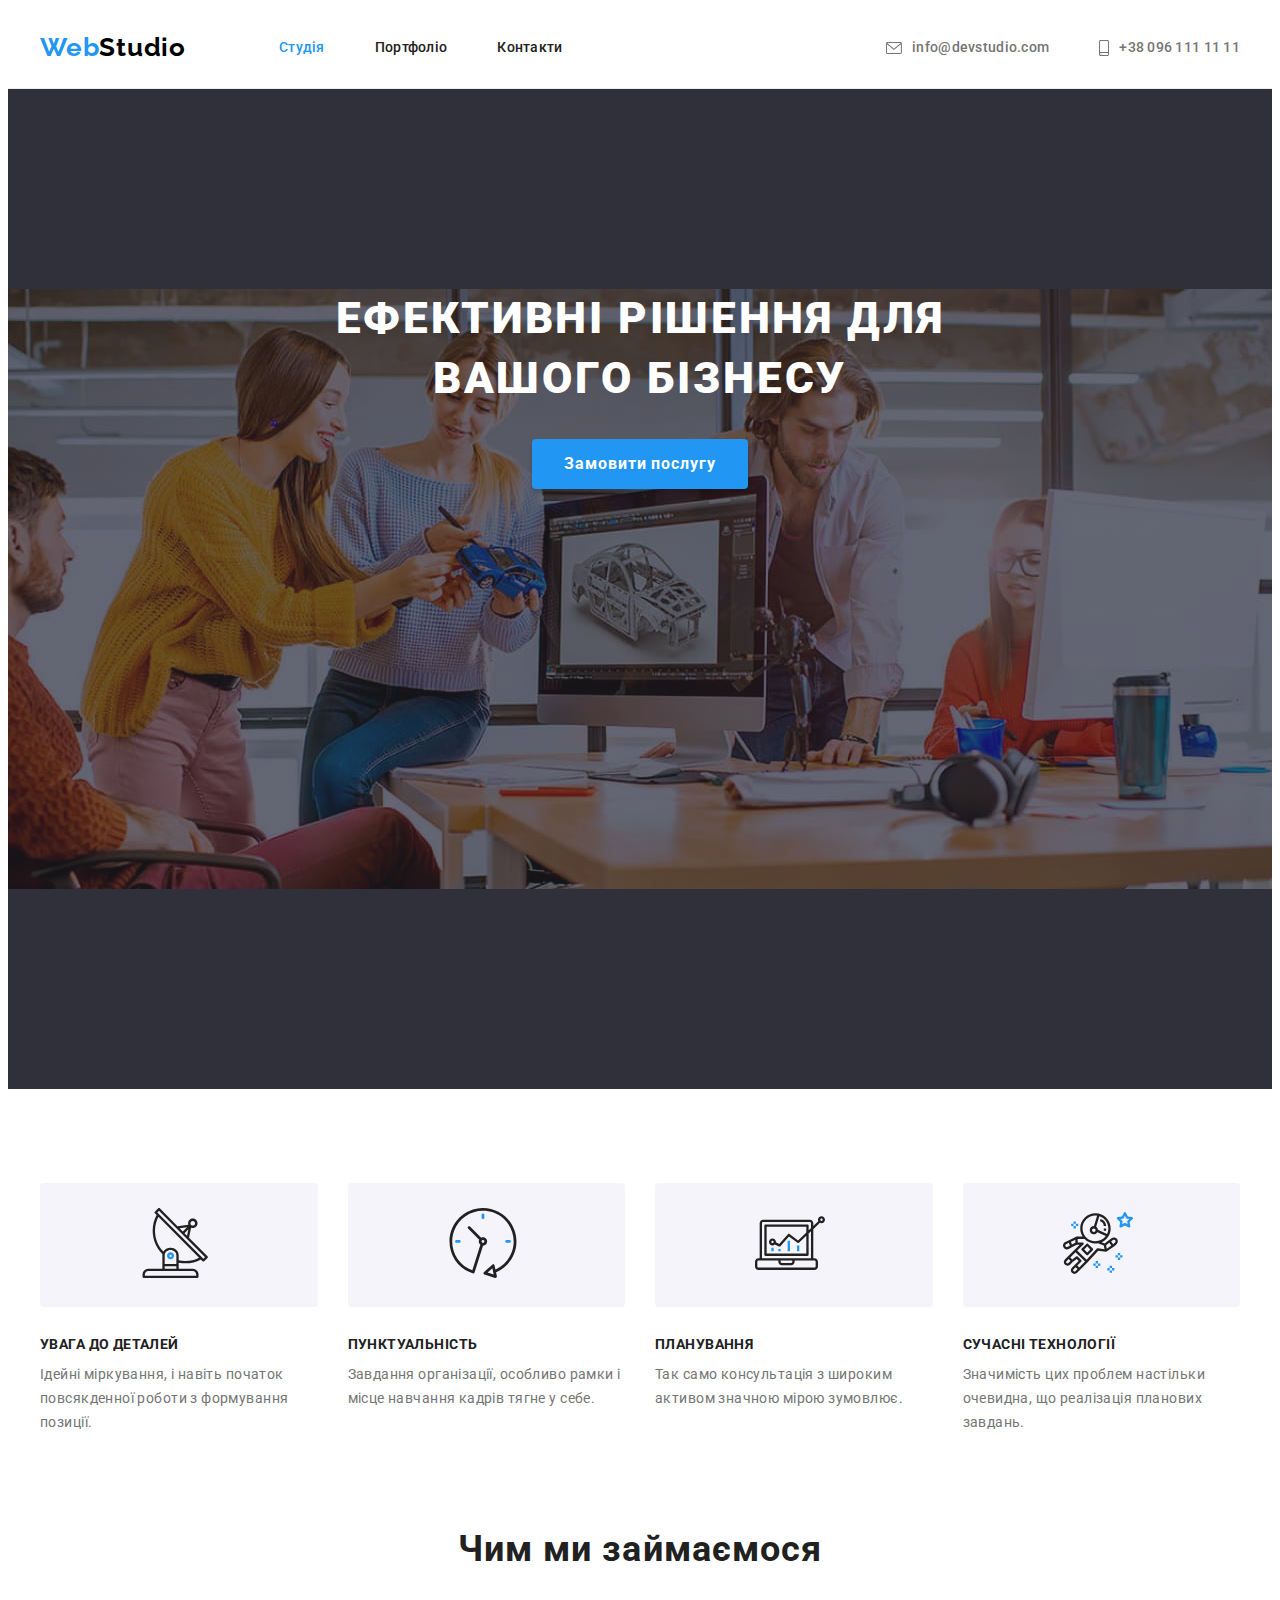
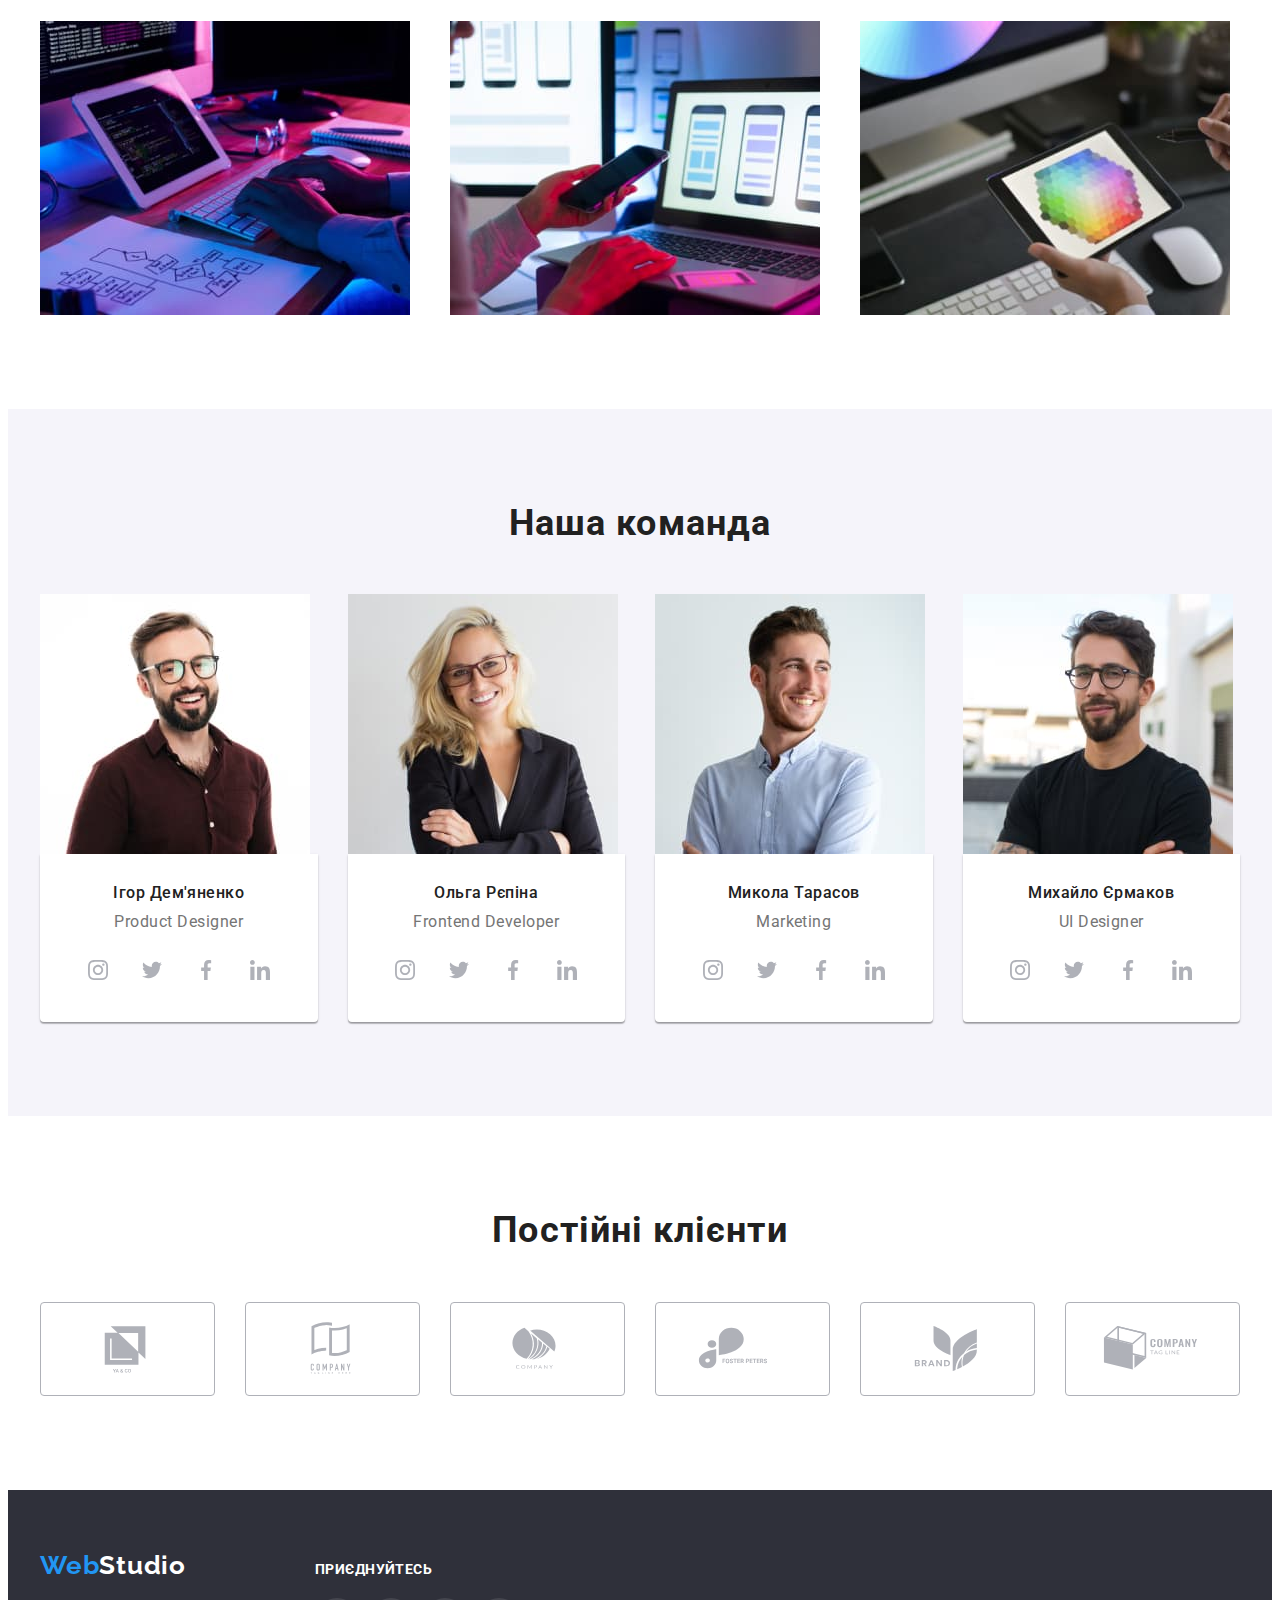
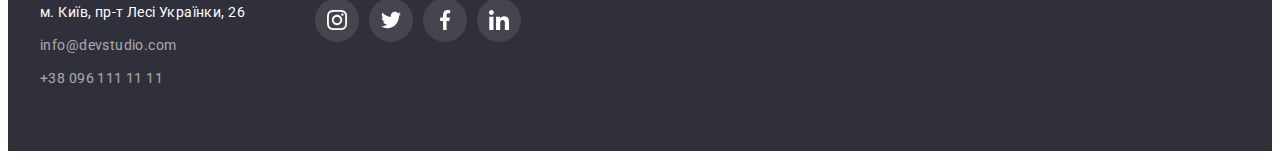
==== index.html @ 49b903f5 "copy files task4" ====
<!DOCTYPE html>
<html lang="uk">

<head>
  <meta charset="UTF-8" />
  <meta http-equiv="X-UA-Compatible" content="IE=edge" />
  <meta name="viewport" content="width=device-width, initial-scale=1.0" />
  <title>Головна</title>
  <link rel="preconnect" href="https://fonts.googleapis.com" />
  <link rel="preconnect" href="https://fonts.gstatic.com" crossorigin />
  <link href="https://fonts.googleapis.com/css2?family=Raleway:wght@700&family=Roboto:wght@400;500;700;900&display=swap"
    rel="stylesheet" />
  <link rel="stylesheet" href="https://cdnjs.cloudflare.com/ajax/libs/modern-normalize/1.1.0/modern-normalize.min.css"
    integrity="sha512-wpPYUAdjBVSE4KJnH1VR1HeZfpl1ub8YT/NKx4PuQ5NmX2tKuGu6U/JRp5y+Y8XG2tV+wKQpNHVUX03MfMFn9Q=="
    crossorigin="anonymous" referrerpolicy="no-referrer" />
  <link rel="stylesheet" href="./css/styles.css" />
</head>

<body>
  <!--HEADER-->
  <header class="header">
    <div class="container header-container">
      <nav class="header-nav">
        <a class="header-logo" href="/"><span class="logo-blue">Web</span>Studio</a>
        <ul class="header-list">
          <li><a class="header-link current" href="">Студія</a></li>
          <li>
            <a class="header-link" href="./portfolio.html">Портфоліо</a>
          </li>
          <li><a class="header-link" href="">Контакти</a></li>
        </ul>
      </nav>
      <ul class="header-address-list">
        <li class="header-address-item">
          <a class="header-mail" href="mailto:info@devstudio.com">
            <svg class="contact-icon" width="16" height="12">
              <use href="./images/icons.svg#icon-mail"></use>
            </svg>info@devstudio.com</a>
        </li>
        <li class="header-address-item">
          <a class="header-tel" href="tel:+380961111111">
            <svg class="contact-icon" width="10" height="16">
              <use href="./images/icons.svg#icon-smartphone"></use>
            </svg>+38 096 111 11 11</a>
        </li>
      </ul>
    </div>
  </header>
  <main>
    <!--HERO-->
    <section class="hero">
      <div class="container hero-container">
        <h1 class="hero-title">Ефективні рішення для вашого бізнесу</h1>
        <button class="hero-btn" type="button">Замовити послугу</button>
      </div>
    </section>
    <!--FEATURES-->
    <section class="features">
      <div class="container features-container">
        <h2 class="feature-title">Переваги</h2>
        <ul class="features-list">
          <li class="features-item">
            <div class="features-wrap">
              <svg class="features-icon" width="270" height="120">
                <use href="./images/icons.svg#icon-antena"></use>
              </svg>
            </div>
            <h3 class="features-subtitle">Увага до деталей</h3>
            <p class="features-text">
              Ідейні міркування, і навіть початок повсякденної роботи з
              формування позиції.
            </p>
          </li>
          <li class="features-item">
            <div class="features-wrap">
              <svg class="features-icon" width="270" height="120">
                <use href="./images/icons.svg#icon-clock"></use>
              </svg>
            </div>
            <h3 class="features-subtitle">Пунктуальність</h3>
            <p class="features-text">
              Завдання організації, особливо рамки і місце навчання кадрів
              тягне у себе.
            </p>
          </li>
          <li class="features-item">
            <div class="features-wrap">
              <svg class="features-icon" width="270" height="120">
                <use href="./images/icons.svg#icon-diagram"></use>
              </svg>
            </div>
            <h3 class="features-subtitle">Планування</h3>
            <p class="features-text">
              Так само консультація з широким активом значною мірою зумовлює.
            </p>
          </li>
          <li class="features-item">
            <div class="features-wrap">
              <svg class="features-icon" width="270" height="120">
                <use href="./images/icons.svg#icon-astronaut"></use>
              </svg>
            </div>
            <h3 class="features-subtitle">Сучасні технології</h3>
            <p class="features-text">
              Значимість цих проблем настільки очевидна, що реалізація
              планових завдань.
            </p>
          </li>
        </ul>
      </div>
    </section>
    <!--GALLERY-->
    <section class="photo">
      <div class="container photo-container">
        <h2 class="photo-title">Чим ми займаємося</h2>
        <ul class="photo-list">
          <li class="photo-item">
            <img src=" ./images/box1.jpg" alt="Людина набирає щось на клавіатурі за комп'ютером" width="370" />
          </li>
          <li class="photo-item">
            <img src=" ./images/box2.jpg" alt="Людина розглядає відображення екранів смартофну на ноутбуці"
              width="370" />
          </li>
          <li class="photo-item">
            <img src=" ./images/box3.jpg" alt="Людина взаємодіє з планшетом " width="370" />
          </li>
        </ul>
      </div>
    </section>

    <!--TEAM-->
    <section class="team">
      <div class="container team-container">
        <h2 class="team-title">Наша команда</h2>
        <ul class="team-list">
          <li class="team-item">
            <img src="./images/PD.jpg" alt="Темноволосий чоловік, в окулярах, з бородою, в коричневій сорочці"
              width="270" />
            <div class="team-wrap">
              <h3 class="team-subtitle">Ігор Дем'яненко</h3>
              <p class="team-text">Product Designer</p>
              <ul class="team-soc-list">
                <li class="team-soc-item">
                  <a class="team-soc-link" href="#">
                    <svg class="team-soc-icon" width="20" height="20">
                      <use href="./images/icons.svg#icon-instagram"></use>
                    </svg>
                  </a>
                </li>
                <li class="team-soc-item">
                  <a class="team-soc-link" href="#">
                    <svg class="team-soc-icon" width="20" height="20">
                      <use href="./images/icons.svg#icon-twitter"></use>
                    </svg>
                  </a>
                </li>
                <li class="team-soc-item">
                  <a class="team-soc-link" href="#">
                    <svg class="team-soc-icon" width="20" height="20">
                      <use href="./images/icons.svg#icon-facebook"></use>
                    </svg>
                  </a>
                </li>
                <li class="team-soc-item">
                  <a class="team-soc-link" href="#">
                    <svg class="team-soc-icon" width="20" height="20">
                      <use href="./images/icons.svg#icon-linkedin"></use>
                    </svg>
                  </a>
                </li>
              </ul>
            </div>
          </li>
          <li class="team-item">
            <img src="./images/FED.jpg" alt="Довговолоса блондинка, в окулярах, посміхається" width="270" />
            <div class="team-wrap">
              <h3 class="team-subtitle">Ольга Рєпіна</h3>
              <p class="team-text">Frontend Developer</p>
              <ul class="team-soc-list">
                <li class="team-soc-item">
                  <a class="team-soc-link" href="#">
                    <svg class="team-soc-icon" width="20" height="20">
                      <use href="./images/icons.svg#icon-instagram"></use>
                    </svg>
                  </a>
                </li>
                <li class="team-soc-item">
                  <a class="team-soc-link" href="#">
                    <svg class="team-soc-icon" width="20" height="20">
                      <use href="./images/icons.svg#icon-twitter"></use>
                    </svg>
                  </a>
                </li>
                <li class="team-soc-item">
                  <a class="team-soc-link" href="#">
                    <svg class="team-soc-icon" width="20" height="20">
                      <use href="./images/icons.svg#icon-facebook"></use>
                    </svg>
                  </a>
                </li>
                <li class="team-soc-item">
                  <a class="team-soc-link" href="#">
                    <svg class="team-soc-icon" width="20" height="20">
                      <use href="./images/icons.svg#icon-linkedin"></use>
                    </svg>
                  </a>
                </li>
              </ul>
            </div>
          </li>
          <li class="team-item">
            <img src="./images/Mrk.jpg"
              alt="Чоловік зі світлим волоссям, щетина на підборідді, в світлоблакитній сорочці" width="270" />
            <div class="team-wrap">
              <h3 class="team-subtitle">Микола Тарасов</h3>
              <p class="team-text">Marketing</p>
              <ul class="team-soc-list">
                <li class="team-soc-item">
                  <a class="team-soc-link" href="#">
                    <svg class="team-soc-icon" width="20" height="20">
                      <use href="./images/icons.svg#icon-instagram"></use>
                    </svg>
                  </a>
                </li>
                <li class="team-soc-item">
                  <a class="team-soc-link" href="#">
                    <svg class="team-soc-icon" width="20" height="20">
                      <use href="./images/icons.svg#icon-twitter"></use>
                    </svg>
                  </a>
                </li>
                <li class="team-soc-item">
                  <a class="team-soc-link" href="#">
                    <svg class="team-soc-icon" width="20" height="20">
                      <use href="./images/icons.svg#icon-facebook"></use>
                    </svg>
                  </a>
                </li>
                <li class="team-soc-item">
                  <a class="team-soc-link" href="#">
                    <svg class="team-soc-icon" width="20" height="20">
                      <use href="./images/icons.svg#icon-linkedin"></use>
                    </svg>
                  </a>
                </li>
              </ul>
            </div>
          </li>
          <li class="team-item">
            <img src="./images/UI.jpg" alt="Темноволосий чоловік, в окулярах, з бородою, в чорній футболці"
              width="270" />
            <div class="team-wrap">
              <h3 class="team-subtitle">Михайло Єрмаков</h3>
              <p class="team-text">UI Designer</p>
              <ul class="team-soc-list">
                <li class="team-soc-item">
                  <a class="team-soc-link" href="#">
                    <svg class="team-soc-icon" width="20" height="20">
                      <use href="./images/icons.svg#icon-instagram"></use>
                    </svg>
                  </a>
                </li>
                <li class="team-soc-item">
                  <a class="team-soc-link" href="#">
                    <svg class="team-soc-icon" width="20" height="20">
                      <use href="./images/icons.svg#icon-twitter"></use>
                    </svg>
                  </a>
                </li>
                <li class="team-soc-item">
                  <a class="team-soc-link" href="#">
                    <svg class="team-soc-icon" width="20" height="20">
                      <use href="./images/icons.svg#icon-facebook"></use>
                    </svg>
                  </a>
                </li>
                <li class="team-soc-item">
                  <a class="team-soc-link" href="#">
                    <svg class="team-soc-icon" width="20" height="20">
                      <use href="./images/icons.svg#icon-linkedin"></use>
                    </svg>
                  </a>
                </li>
              </ul>
            </div>
          </li>
        </ul>
      </div>
    </section>
    <section class="clients">
      <div class="container clients-container">
        <h2 class="clients-title">Постійні клієнти</h2>
        <ul class="clients-list">
          <li class="clients-item">
            <a class="clients-link" href="#">
              <svg class="clients-icon" width="106" height="60">
                <use href="./images/icons.svg#icon-client1"></use>
              </svg>
            </a>
          </li>
          <li class="clients-item">
            <a class="clients-link" href="#">
              <svg class="clients-icon" width="106" height="60">
                <use href="./images/icons.svg#icon-client2"></use>
              </svg>
            </a>
          </li>
          <li class="clients-item">
            <a class="clients-link" href="#">
              <svg class="clients-icon" width="106" height="60">
                <use href="./images/icons.svg#icon-client3"></use>
              </svg>
            </a>
          </li>
          <li class="clients-item">
            <a class="clients-link" href="#">
              <svg class="clients-icon" width="106" height="60">
                <use href="./images/icons.svg#icon-client4"></use>
              </svg>
            </a>
          </li>
          <li class="clients-item">
            <a class="clients-link" href="#">
              <svg class="clients-icon" width="106" height="60">
                <use href="./images/icons.svg#icon-client5"></use>
              </svg>
            </a>
          </li>
          <li class="clients-item">
            <a class="clients-link" href="#">
              <svg class="clients-icon" width="106" height="60">
                <use href="./images/icons.svg#icon-client6"></use>
              </svg>
            </a>
          </li>
        </ul>
      </div>
    </section>
  </main>
  <!--FOOTER-->
  <footer class="footer">
    <div class="container footer-container">
      <div class="footer-contacts">
        <a class="footer-logo" href="/"><span class="logo-blue">Web</span>Studio
        </a>
        <address class="footer-address">
          <ul class="footer-list">
            <li class="footer-item">
              <a class="footer-place" href="https://goo.gl/maps/CNrvogU5NZiAzgcG7" target="_blank"
                rel="noopener noreferrer">м. Київ, пр-т Лесі Українки, 26</a>
            </li>
            <li class="footer-item">
              <a class="footer-mail" href="mailto:info@devstudio.com">info@devstudio.com</a>
            </li>
            <li class="footer-item">
              <a class="footer-tel" href="tel:+380961111111">+38 096 111 11 11</a>
            </li>
          </ul>
        </address>
      </div>
      <div class="footer-soc-links">
        <h3 class="footer-subtitle">Приєднуйтесь</h3>
        <ul class="footer-soc-list">
          <li class="footer-soc-item">
            <a class="footer-soc-link" href="#" target="_blank" rel="noopener noreferrer nofollow">
              <svg class="footer-soc-icon" width="20" height="20">
                <use href="./images/icons.svg#icon-instagram"></use>
              </svg>
            </a>
          </li>
          <li class="footer-soc-item">
            <a class="footer-soc-link" href="#" target="_blank" rel="noopener noreferrer nofollow">
              <svg class="footer-soc-icon" width="20" height="20">
                <use href="./images/icons.svg#icon-twitter"></use>
              </svg>
            </a>
          </li>
          <li class="footer-soc-item">
            <a class="footer-soc-link" href="#" target="_blank" rel="noopener noreferrer nofollow">
              <svg class="footer-soc-icon" width="20" height="20">
                <use href="./images/icons.svg#icon-facebook"></use>
              </svg>
            </a>
          </li>
          <li class="footer-soc-item">
            <a class="footer-soc-link" href="#" target="_blank" rel="noopener noreferrer nofollow">
              <svg class="footer-soc-icon" width="20" height="20">
                <use href="./images/icons.svg#icon-linkedin"></use>
              </svg>
            </a>
          </li>
        </ul>
      </div>
    </div>
  </footer>
</body>

</html>
---- css/styles.css ----
:root {
  --primary-text-color: #757575;
  --title-text-color: #212121;
  --accent-text-color-first: #2196f3;
  --accent-text-color-second: #ffffff;
  --designe-color: #afb1b8;
  --font-ral: "Raleway", sans-serif;
}

body {
  color: var(--primary-text-color);
  font-family: "Roboto", sans-serif;
  background-color: var(--accent-text-color-second);
}

h1,
h2,
h3,
h4,
h5,
h6,
p {
  margin: 0;
}

img {
  display: block;
}

.container {
  width: 1200px;
  padding: 0 15px;
  margin: 0 auto;
}

/* --------------HEADER-------------------- */

.header {
  border-bottom: 1px solid #ececec;
}

.header-container,
.header-nav,
.header-list,
.header-address-list,
.header-mail,
.header-tel {
  display: flex;
}

.header-container {
  align-items: center;
  justify-content: space-between;
}

.header-list,
.header-address-list,
.features-list,
.photo-list,
.team-list,
.team-soc-list,
.projects-list,
.clients-list,
.footer-list,
.footer-soc-list,
.filter-list {
  list-style: none;
  margin: 0;
  padding: 0;
}

.header-list,
.header-address-list {
  gap: 50px;
}

.header-mail,
.header-tel {
  align-items: center;
}

.header-link {
  display: block;
}

.header-link,
.header-mail,
.header-tel {
  padding-top: 32px;
  padding-bottom: 32px;
}

.header-logo,
.footer-logo {
  font-family: var(--font-ral);
  font-weight: 700;
  font-size: 26px;
  line-height: 1.19;
  letter-spacing: 0.03em;
}

.header-logo {
  padding: 24px 0;
  margin-right: 93px;
  color: #000000;
}

.logo-blue {
  color: var(--accent-text-color-first);
}

.header-link {
  color: var(--title-text-color);
}

.current {
  color: var(--accent-text-color-first);
}

.header-link,
.header-mail,
.header-tel {
  font-weight: 500;
  font-size: 14px;
  line-height: 1.14;
  letter-spacing: 0.02em;
}

.header-link,
.header-logo,
.header-mail,
.header-tel,
.footer-logo,
.footer-place,
.footer-mail,
.footer-tel,
.project-link,
.team-soc-link,
.footer-soc-link {
  text-decoration: none;
}

.contact-icon {
  fill: currentColor;
  margin-right: 10px;
}

.header-link:hover,
.header-link:focus,
.header-mail:hover,
.header-mail:focus,
.header-tel:hover,
.header-tel:focus,
.footer-place:hover,
.footer-place:focus,
.footer-mail:hover,
.footer-mail:focus,
.footer-tel:hover,
.footer-tel:focus {
  color: var(--accent-text-color-first);
}

.header-mail,
.header-tel {
  color: var(--primary-text-color);
}

/* --------------HERO-------------------- */

.hero {
  max-width: 1600px;
  height: 600px;
  padding: 200px 0;
  margin: 0 auto;
  background-color: #2f303a;
  justify-content: center;

  background-image: linear-gradient(
      rgba(47, 48, 58, 0.4),
      rgba(47, 48, 58, 0.4)
    ),
    url(../images/hero-bg.jpg);
  background-repeat: no-repeat;
  background-position: center;
}

.hero-title {
  margin: 0 auto;
  margin-bottom: 30px;
  width: 696px;

  font-weight: 900;
  font-size: 44px;
  line-height: 1.36;
  text-align: center;
  letter-spacing: 0.06em;
  text-transform: uppercase;
  color: var(--accent-text-color-second);
}

.hero-btn {
  display: flex;
  justify-content: center;
  margin: 0 auto;
  padding: 10px 32px;

  font-family: inherit;
  font-weight: 700;
  font-size: 16px;
  line-height: 1.88;
  letter-spacing: 0.06em;
  color: var(--accent-text-color-second);
  background: var(--accent-text-color-first);
  box-shadow: 0px 4px 4px rgba(0, 0, 0, 0.15);
  border-radius: 4px;
  border: none;
  cursor: pointer;
}

.hero-btn:hover,
.hero-btn:focus {
  background-color: #188ce8;
}

/* --------------FEATURES-------------------- */

.features,
.team,
.projects,
.clients {
  padding: 94px 0;
}

.features-list,
.photo-list,
.projects-list,
.team-list {
  display: flex;
  flex-wrap: wrap;
  gap: 30px;
  margin: 0 auto;
}

.features-item,
.team-item {
  flex-basis: calc((100% - 90px) / 4);
}

.features-wrap {
  background-color: #f5f4fa;
  margin-bottom: 30px;
  padding: 25px 100px;
  border-radius: 4px;
}

.features-icon {
  width: 70px;
  height: 70px;
}

.feature-title,
.projects-title {
  position: absolute;
  white-space: nowrap;
  width: 1px;
  height: 1px;
  overflow: hidden;
  border: 0;
  padding: 0;
  clip: rect(0 0 0 0);
  clip-path: inset(50%);
  margin: -1px;
}

.features-subtitle {
  margin-bottom: 10px;

  font-size: 14px;
  line-height: 1.14;
  letter-spacing: 0.03em;
  text-transform: uppercase;
  color: var(--title-text-color);
}

.features-text {
  font-size: 14px;
  line-height: 1.71;
  letter-spacing: 0.03em;
}

/* --------------GALLERY-------------------- */

.photo {
  padding-bottom: 94px;
}

.photo-title,
.team-title,
.clients-title {
  margin-bottom: 50px;
  font-size: 36px;
  line-height: 1.16;
  text-align: center;
  letter-spacing: 0.03em;
  color: var(--title-text-color);
}

.photo-item {
  flex-basis: calc((100% - 60px) / 3);
}

/* --------------TEAM-------------------- */

.team {
  background: #f5f4fa;
}

.team-item {
  flex-basis: calc((100% - 90px) / 4);
}

.team-subtitle,
.team-text {
  margin-bottom: 16px;
  line-height: 1.18;
  letter-spacing: 0.03em;
  text-align: center;
}

.team-subtitle {
  margin-bottom: 10px;
}

.team-wrap {
  padding-top: 30px;
  padding-bottom: 30px;
  background-color: var(--accent-text-color-second);
  box-shadow: 0px 1px 3px rgba(0, 0, 0, 0.12), 0px 1px 1px rgba(0, 0, 0, 0.14),
    0px 2px 1px rgba(0, 0, 0, 0.2);
  border-radius: 0px 0px 4px 4px;
}

.team-subtitle {
  font-weight: 500;
  font-size: 16px;
  color: var(--title-text-color);
}

.team-soc-list {
  display: flex;
  justify-content: center;
  gap: 10px;
}

.team-soc-item {
  width: 44px;
  height: 44px;
}

.team-soc-link {
  display: flex;
  align-items: center;
  justify-content: center;
  width: 100%;
  height: 100%;
  background-color: var(--accent-text-color-second);
  border-radius: 50%;
  color: var(--designe-color);
}

.team-soc-icon {
  fill: currentColor;
}

.team-soc-link:hover,
.team-soc-link:focus {
  background-color: var(--accent-text-color-first);
  color: var(--accent-text-color-second);
}

/* --------------CLIENTS-------------------- */

.clients-list {
  display: flex;
  gap: 30px;
}

.clients-item {
  flex-basis: calc((100% - 150px) / 6);
}

.clients-link {
  display: flex;
  border: 1px solid var(--designe-color);
  border-radius: 4px;
  padding: 16px 32px;
  color: var(--designe-color);
}

.clients-icon {
  fill: currentColor;
}

.clients-link:hover,
.clients-link:focus {
  color: var(--accent-text-color-first);
  border: 1px solid var(--accent-text-color-first);
}

/* --------------FOOTER-------------------- */

.footer {
  padding: 60px 0;
  background: #2f303a;
}

.footer-container {
  display: flex;
  align-items: baseline;
}

.footer-contacts {
  margin-right: 70px;
}

.footer-list {
  display: block;
}

.footer-item:not(:last-child) {
  margin-bottom: 9px;
}

.footer-logo {
  display: flex;
  margin-bottom: 20px;

  color: var(--accent-text-color-second);
}

.footer-address {
  font-style: normal;
  font-weight: 400;
  font-size: 14px;
  line-height: 1.71;
  letter-spacing: 0.03em;
}

.footer-place {
  display: inline-block;
  color: var(--accent-text-color-second);
}

.footer-mail {
  display: inline-block;
}

.footer-mail,
.footer-tel {
  color: rgba(255, 255, 255, 0.6);
}

.footer-subtitle {
  margin-bottom: 20px;
  font-size: 14px;
  line-height: 1.14;
  letter-spacing: 0.03em;
  text-transform: uppercase;
  color: var(--accent-text-color-second);
}

.footer-soc-list {
  display: flex;
  gap: 10px;
}

.footer-soc-item {
  width: 44px;
  height: 44px;
}

.footer-soc-link {
  display: flex;
  width: 100%;
  height: 100%;
  background-color: rgba(255, 255, 255, 0.1);
  border-radius: 50%;
  justify-content: center;
  align-items: center;
  color: var(--accent-text-color-second);
}

.footer-soc-icon {
  fill: currentColor;
}

.footer-soc-link:hover,
.footer-soc-link:focus {
  background-color: var(--accent-text-color-first);
}

/* --------------PORTFOLIO-------------------- */

.filter-list {
  display: flex;
  margin-bottom: 34px;
  justify-content: center;
  gap: 8px;
}

.filter-btn {
  margin: 0 auto;
  padding: 6px 22px;

  font-family: inherit;
  font-weight: 500;
  font-size: 16px;
  line-height: 1.62;
  letter-spacing: 0.03em;
  text-align: center;
  color: var(--title-text-color);

  background: #f5f4fa;
  border-radius: 4px;
  border: none;
  cursor: pointer;
}

.filter-btn:hover,
.filter-btn:focus {
  color: var(--accent-text-color-second);
  background-color: var(--accent-text-color-first);
  box-shadow: 0px 3px 1px rgba(0, 0, 0, 0.1), 0px 1px 2px rgba(0, 0, 0, 0.08),
    0px 2px 2px rgba(0, 0, 0, 0.12);
}

/* --------------PROJECTS-------------------- */

.projects-item {
  width: calc((100% - 60px) / 3);
}

.projects-wrap {
  padding: 20px 24px;
  background-color: var(--accent-text-color-second);
  border-right: 1px solid #eeeeee;
  border-bottom: 1px solid #eeeeee;
  border-left: 1px solid #eeeeee;
}

.projects-item:hover,
.projects-item:focus {
  box-shadow: 0px 4px 4px rgba(0, 0, 0, 0.25);
}

.projects-subtitle {
  font-size: 18px;
  line-height: 2;
  letter-spacing: 0.06em;
  color: var(--title-text-color);
}

.projects-text {
  line-height: 1.88;
  letter-spacing: 0.03em;
  color: var(--primary-text-color);
}
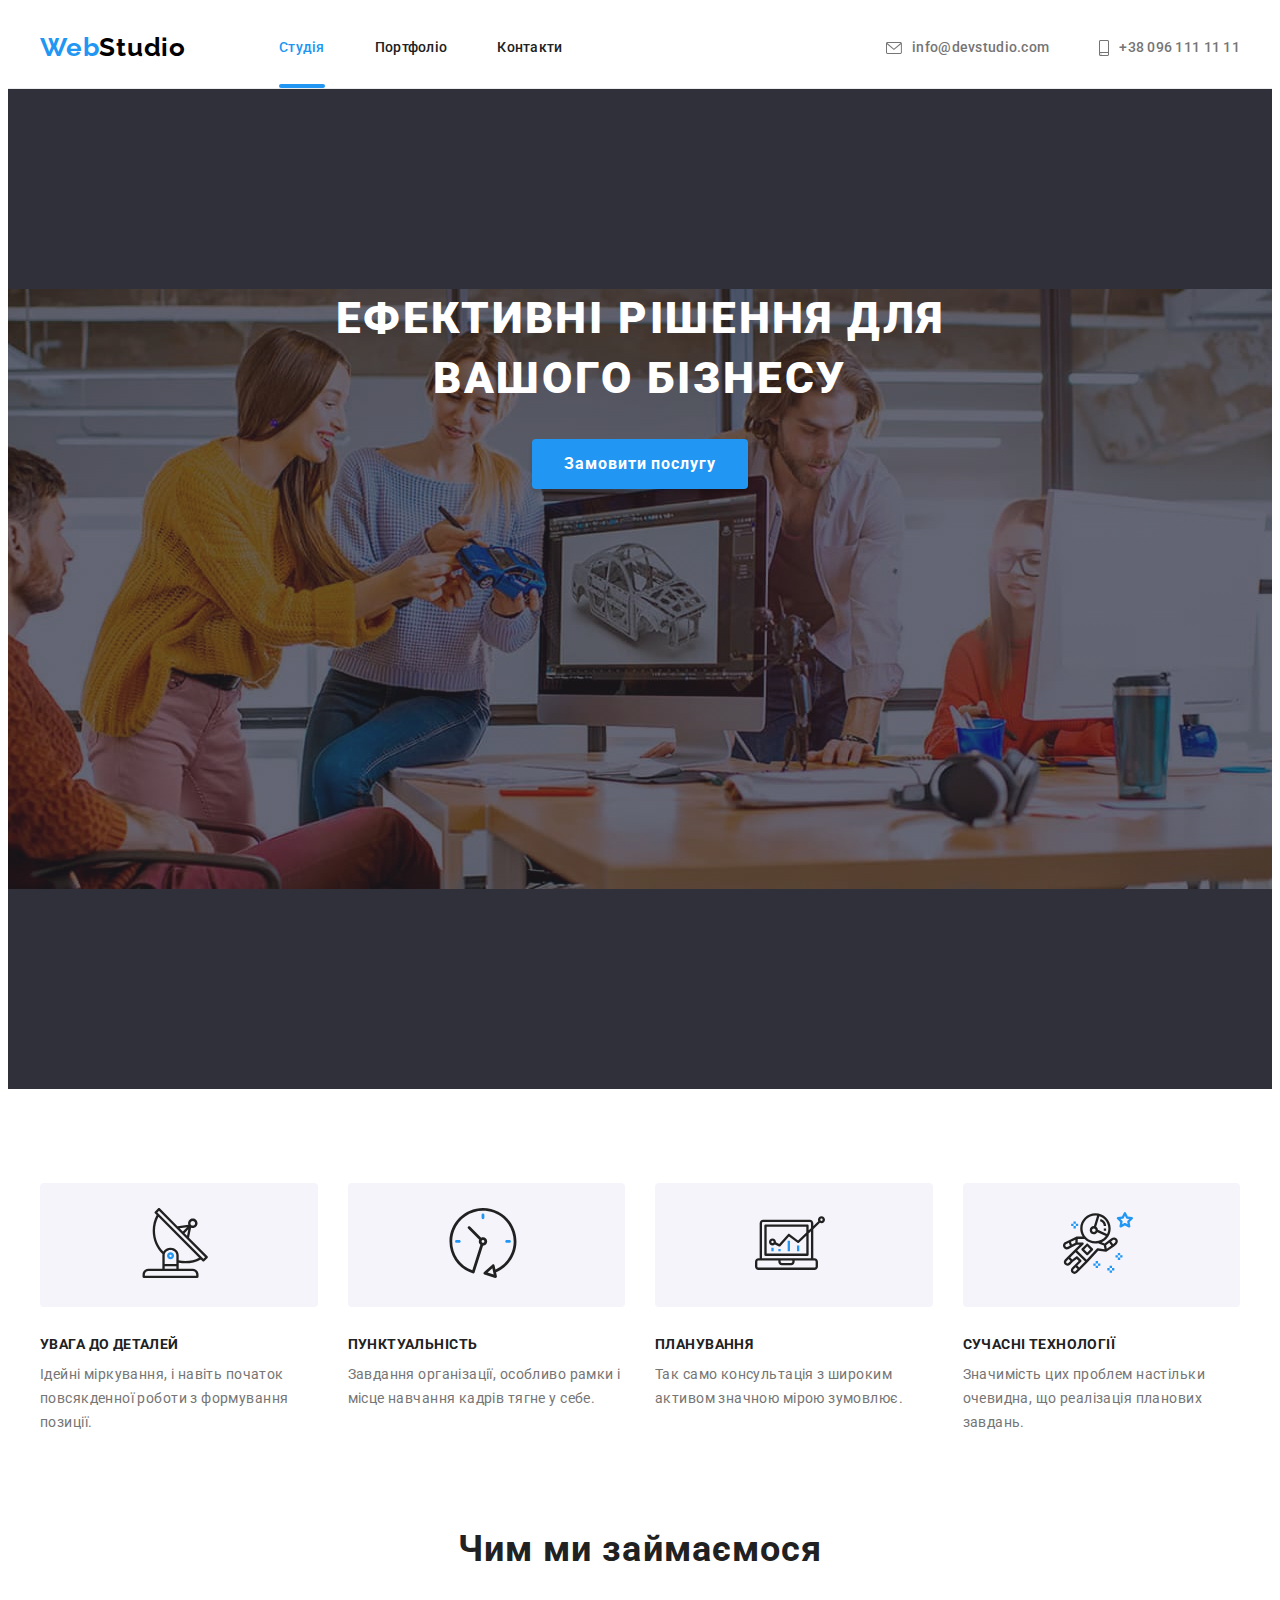
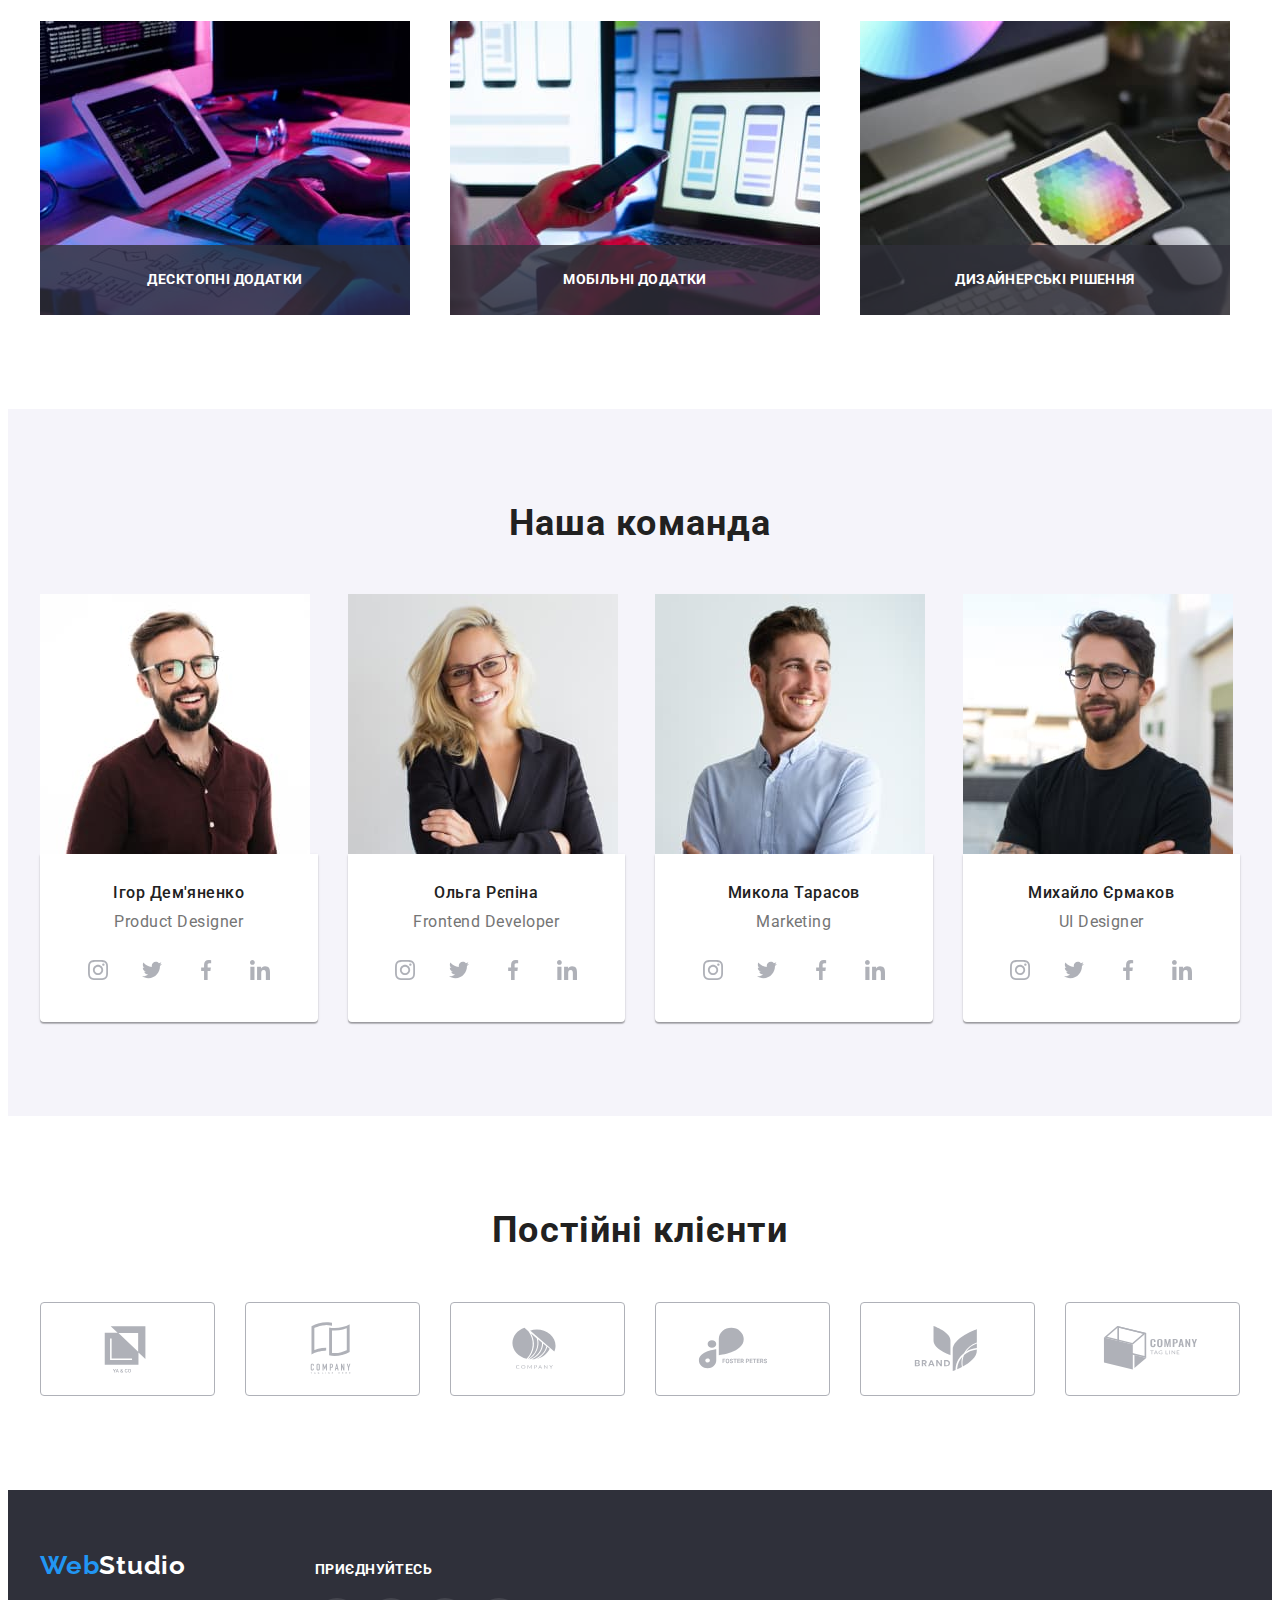
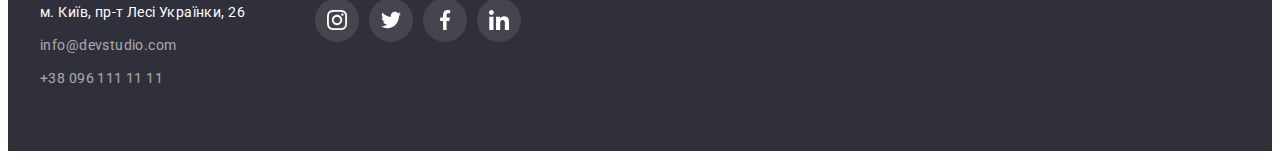
==== commit 1edd3d36: "add styles c3 c4 c5" ====
--- a/index.html
+++ b/index.html
@@ -116,13 +116,22 @@
         <ul class="photo-list">
           <li class="photo-item">
             <img src=" ./images/box1.jpg" alt="Людина набирає щось на клавіатурі за комп'ютером" width="370" />
+            <h3 class="photo-subtitle">
+              Десктопні додатки
+            </h3>
           </li>
           <li class="photo-item">
             <img src=" ./images/box2.jpg" alt="Людина розглядає відображення екранів смартофну на ноутбуці"
               width="370" />
+            <h3 class="photo-subtitle">
+              Мобільні додатки
+            </h3>
           </li>
           <li class="photo-item">
             <img src=" ./images/box3.jpg" alt="Людина взаємодіє з планшетом " width="370" />
+            <h3 class="photo-subtitle">
+              Дизайнерські рішення
+            </h3>
           </li>
         </ul>
       </div>
--- a/css/styles.css
+++ b/css/styles.css
@@ -5,6 +5,8 @@
   --accent-text-color-second: #ffffff;
   --designe-color: #afb1b8;
   --font-ral: "Raleway", sans-serif;
+  --time: 250ms;
+  --cubic: cubic-bezier(0.4, 0, 0.2, 1);
 }
 
 body {
@@ -110,11 +112,23 @@
 }
 
 .header-link {
+  position: relative;
   color: var(--title-text-color);
 }
 
 .current {
   color: var(--accent-text-color-first);
+}
+
+.current::after {
+  position: absolute;
+  bottom: 0;
+  content: "";
+  display: block;
+  width: 100%;
+  height: 4px;
+  background-color: var(--accent-text-color-first);
+  border-radius: 2px;
 }
 
 .header-link,
@@ -136,7 +150,8 @@
 .footer-tel,
 .project-link,
 .team-soc-link,
-.footer-soc-link {
+.footer-soc-link,
+.projects-discript {
   text-decoration: none;
 }
 
@@ -272,13 +287,16 @@
   margin: -1px;
 }
 
+.features-subtitle,
+.photo-subtitle {
+  font-size: 14px;
+  line-height: 1.14;
+  letter-spacing: 0.03em;
+  text-transform: uppercase;
+}
+
 .features-subtitle {
   margin-bottom: 10px;
-
-  font-size: 14px;
-  line-height: 1.14;
-  letter-spacing: 0.03em;
-  text-transform: uppercase;
   color: var(--title-text-color);
 }
 
@@ -307,8 +325,19 @@
 
 .photo-item {
   flex-basis: calc((100% - 60px) / 3);
-}
-
+  position: relative;
+}
+
+.photo-subtitle {
+  position: absolute;
+  bottom: 0;
+  width: 370px;
+  padding: 27px 0;
+  margin: 0 auto;
+  text-align: center;
+  background-color: rgba(47, 48, 58, 0.8);
+  color: var(--accent-text-color-second);
+}
 /* --------------TEAM-------------------- */
 
 .team {
@@ -537,7 +566,17 @@
 /* --------------PROJECTS-------------------- */
 
 .projects-item {
+  position: relative;
   width: calc((100% - 60px) / 3);
+}
+
+.projects-item::before {
+  position: absolute;
+  content: "";
+  width: 370px;
+  height: 294px;
+  background-color: rgba(33, 150, 243, 0.9);
+  opacity: 0;
 }
 
 .projects-wrap {
@@ -551,6 +590,22 @@
 .projects-item:hover,
 .projects-item:focus {
   box-shadow: 0px 4px 4px rgba(0, 0, 0, 0.25);
+  /* opacity: 1; */
+}
+
+.projects-item:hover::before,
+.projects-item:focus::before {
+  opacity: 1;
+}
+
+.projects-discript {
+position: absolute;
+top:0;
+padding: 63px 24px;
+font-size: 18px;
+  line-height: 1.56;
+    letter-spacing: 0.03em;
+  color: var(--accent-text-color-second);
 }
 
 .projects-subtitle {
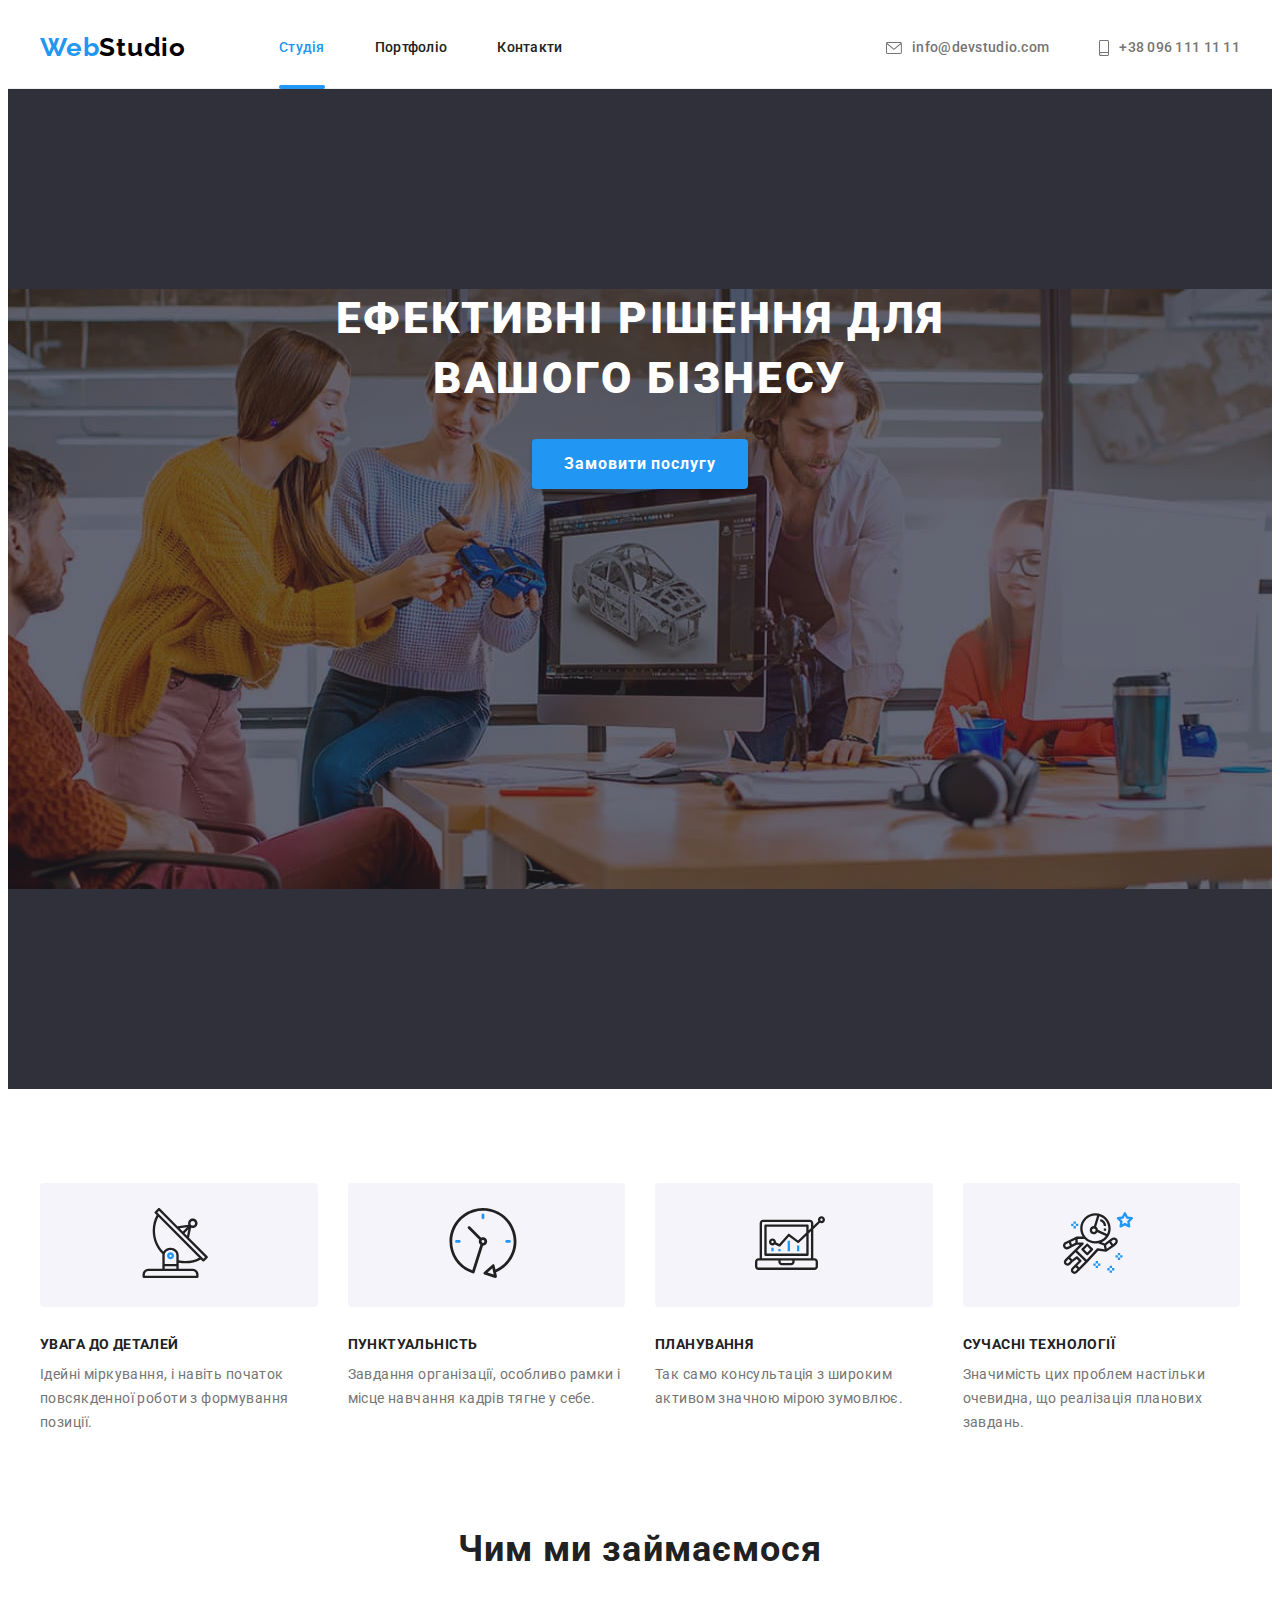
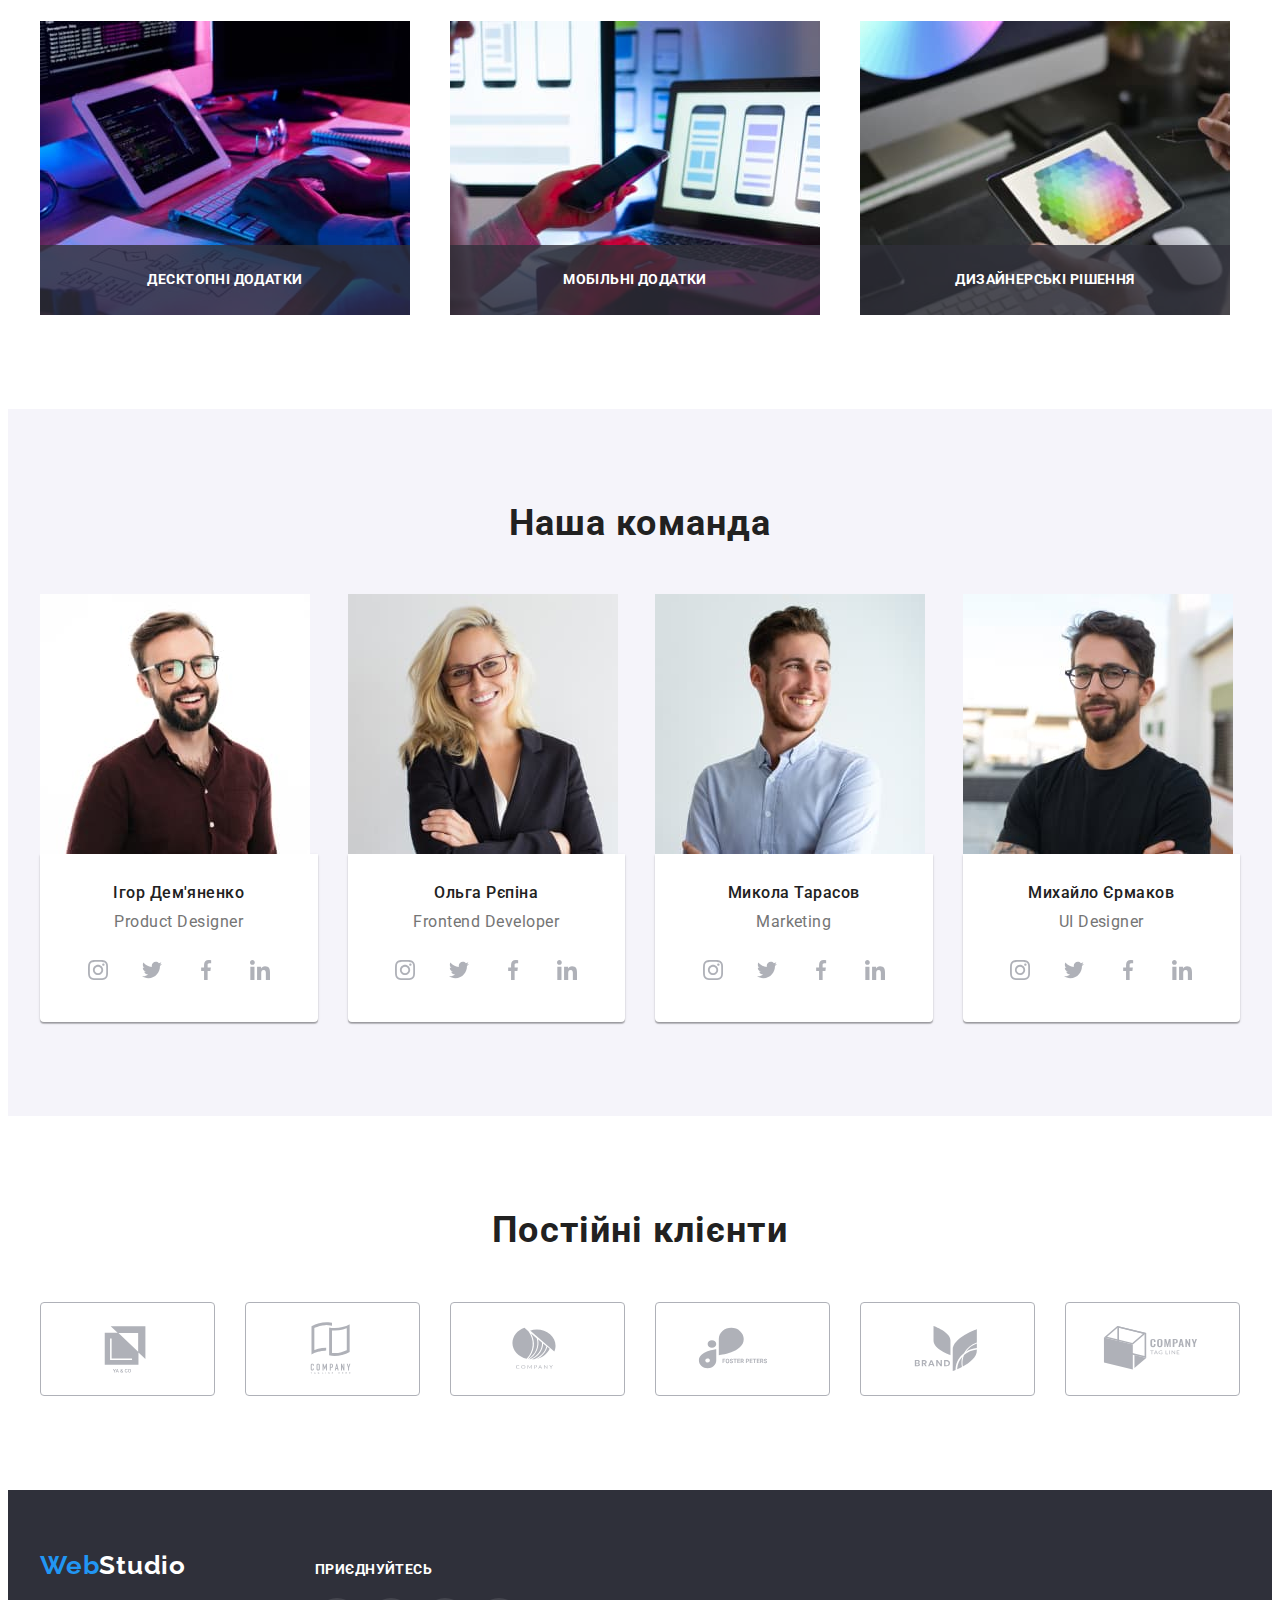
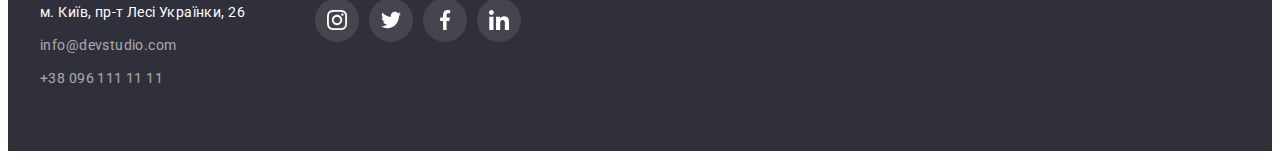
==== commit f14f7741: "fix after teacher" ====
--- a/index.html
+++ b/index.html
@@ -51,7 +51,9 @@
     <section class="hero">
       <div class="container hero-container">
         <h1 class="hero-title">Ефективні рішення для вашого бізнесу</h1>
-        <button class="hero-btn" type="button">Замовити послугу</button>
+        <button class="hero-btn" type="button" data-modal-open>
+          Замовити послугу
+        </button>
       </div>
     </section>
     <!--FEATURES-->
@@ -116,22 +118,22 @@
         <ul class="photo-list">
           <li class="photo-item">
             <img src=" ./images/box1.jpg" alt="Людина набирає щось на клавіатурі за комп'ютером" width="370" />
-            <h3 class="photo-subtitle">
-              Десктопні додатки
-            </h3>
+            <div class="photo-wrap">
+              <h3 class="photo-subtitle">Десктопні додатки</h3>
+            </div>
           </li>
           <li class="photo-item">
             <img src=" ./images/box2.jpg" alt="Людина розглядає відображення екранів смартофну на ноутбуці"
               width="370" />
-            <h3 class="photo-subtitle">
-              Мобільні додатки
-            </h3>
+            <div class="photo-wrap">
+              <h3 class="photo-subtitle">Мобільні додатки</h3>
+            </div>
           </li>
           <li class="photo-item">
             <img src=" ./images/box3.jpg" alt="Людина взаємодіє з планшетом " width="370" />
-            <h3 class="photo-subtitle">
-              Дизайнерські рішення
-            </h3>
+            <div class="photo-wrap">
+              <h3 class="photo-subtitle">Дизайнерські рішення</h3>
+            </div>
           </li>
         </ul>
       </div>
@@ -402,6 +404,16 @@
       </div>
     </div>
   </footer>
+  <div class="backdrop is-hidden" data-modal>
+    <div class="modal">
+      <button type="button" class="modal-close" data-modal-close>
+        <svg class="modal-close-icon" width="18" height="18">
+          <use href="./images/icons.svg#icon-close"></use>
+        </svg>
+      </button>
+    </div>
+  </div>
+  <script src="./js/modal.js"></script>
 </body>
 
 </html>--- a/css/styles.css
+++ b/css/styles.css
@@ -122,7 +122,7 @@
 
 .current::after {
   position: absolute;
-  bottom: 0;
+  bottom: -1px;
   content: "";
   display: block;
   width: 100%;
@@ -138,6 +138,7 @@
   font-size: 14px;
   line-height: 1.14;
   letter-spacing: 0.02em;
+  transition: color var(--time) var(--cubic);
 }
 
 .header-link,
@@ -230,6 +231,7 @@
   border-radius: 4px;
   border: none;
   cursor: pointer;
+  transition: background-color var(--time) var(--cubic);
 }
 
 .hero-btn:hover,
@@ -328,7 +330,7 @@
   position: relative;
 }
 
-.photo-subtitle {
+.photo-wrap {
   position: absolute;
   bottom: 0;
   width: 370px;
@@ -336,8 +338,12 @@
   margin: 0 auto;
   text-align: center;
   background-color: rgba(47, 48, 58, 0.8);
-  color: var(--accent-text-color-second);
-}
+}
+
+.photo-subtitle {
+  color: var(--accent-text-color-second);
+}
+
 /* --------------TEAM-------------------- */
 
 .team {
@@ -395,6 +401,8 @@
   background-color: var(--accent-text-color-second);
   border-radius: 50%;
   color: var(--designe-color);
+  transition: color var(--time) var(--cubic),
+    background-color var(--time) var(--cubic);
 }
 
 .team-soc-icon {
@@ -424,6 +432,7 @@
   border-radius: 4px;
   padding: 16px 32px;
   color: var(--designe-color);
+  transition: color var(--time) var(--cubic), border var(--time) var(--cubic);
 }
 
 .clients-icon {
@@ -478,6 +487,7 @@
 .footer-place {
   display: inline-block;
   color: var(--accent-text-color-second);
+  transition: color var(--time) var(--cubic);
 }
 
 .footer-mail {
@@ -487,6 +497,7 @@
 .footer-mail,
 .footer-tel {
   color: rgba(255, 255, 255, 0.6);
+  transition: color var(--time) var(--cubic);
 }
 
 .footer-subtitle {
@@ -517,6 +528,7 @@
   justify-content: center;
   align-items: center;
   color: var(--accent-text-color-second);
+  transition: background-color var(--time) var(--cubic);
 }
 
 .footer-soc-icon {
@@ -553,6 +565,9 @@
   border-radius: 4px;
   border: none;
   cursor: pointer;
+  transition: color var(--time) var(--cubic),
+    background-color var(--time) var(--cubic),
+    box-shadow var(--time) var(--cubic);
 }
 
 .filter-btn:hover,
@@ -566,17 +581,44 @@
 /* --------------PROJECTS-------------------- */
 
 .projects-item {
+  width: calc((100% - 60px) / 3);
+  transition: box-shadow var(--time) var(--cubic);
+}
+
+.projects-overlay {
   position: relative;
-  width: calc((100% - 60px) / 3);
-}
-
-.projects-item::before {
+  overflow: hidden;
+}
+
+.projects-discript {
   position: absolute;
-  content: "";
-  width: 370px;
-  height: 294px;
+  top: 0;
+  left: 0;
+  padding: 63px 24px;
+  width: 100%;
+  height: 100%;
+
+  font-size: 18px;
+  line-height: 1.56;
+  letter-spacing: 0.03em;
   background-color: rgba(33, 150, 243, 0.9);
+  color: var(--accent-text-color-second);
+
+  transform: translateY(100%);
   opacity: 0;
+  transition: transform var(--time) var(--cubic),
+    opacity var(--time) var(--cubic);
+}
+
+.project-link:hover .projects-discript,
+.project-link:focus .projects-discript {
+  transform: translateY(0%);
+  opacity: 1;
+}
+
+.projects-item:hover,
+.projects-item:focus {
+  box-shadow: 0px 4px 4px rgba(0, 0, 0, 0.25);
 }
 
 .projects-wrap {
@@ -587,27 +629,6 @@
   border-left: 1px solid #eeeeee;
 }
 
-.projects-item:hover,
-.projects-item:focus {
-  box-shadow: 0px 4px 4px rgba(0, 0, 0, 0.25);
-  /* opacity: 1; */
-}
-
-.projects-item:hover::before,
-.projects-item:focus::before {
-  opacity: 1;
-}
-
-.projects-discript {
-position: absolute;
-top:0;
-padding: 63px 24px;
-font-size: 18px;
-  line-height: 1.56;
-    letter-spacing: 0.03em;
-  color: var(--accent-text-color-second);
-}
-
 .projects-subtitle {
   font-size: 18px;
   line-height: 2;
@@ -620,3 +641,54 @@
   letter-spacing: 0.03em;
   color: var(--primary-text-color);
 }
+
+/* --------------MODAL-------------------- */
+
+.backdrop {
+  position: fixed;
+  top: 0;
+  width: 100%;
+  height: 100%;
+  background-color: rgba(0, 0, 0, 0.2);
+  transition: opacity var(--time) var(--cubic),
+    visibility var(--time) var(--cubic);
+}
+
+.modal {
+  width: 528px;
+  min-height: 581px;
+  background-color: var(--accent-text-color-second);
+  box-shadow: 0px 1px 3px rgba(0, 0, 0, 0.12), 0px 1px 1px rgba(0, 0, 0, 0.14),
+    0px 2px 1px rgba(0, 0, 0, 0.2);
+  border-radius: 4px;
+  position: absolute;
+  top: 50%;
+  left: 50%;
+  transform: translate(-50%, -50%) scaleY(1);
+  transition: transform var(--time) var(--cubic);
+}
+
+.backdrop.is-hidden .modal {
+  transform: translate(-50%, -50%) scaleY(1.5);
+}
+
+.modal-close {
+  position: absolute;
+  right: 8px;
+  top: 8px;
+  width: 30px;
+  height: 30px;
+  border: 1px solid rgba(0, 0, 0, 0.1);
+  border-radius: 50%;
+  cursor: pointer;
+  display: flex;
+  align-items: center;
+  justify-content: center;
+  background-color: transparent;
+}
+
+.is-hidden {
+  opacity: 0;
+  visibility: hidden;
+  pointer-events: none;
+}
